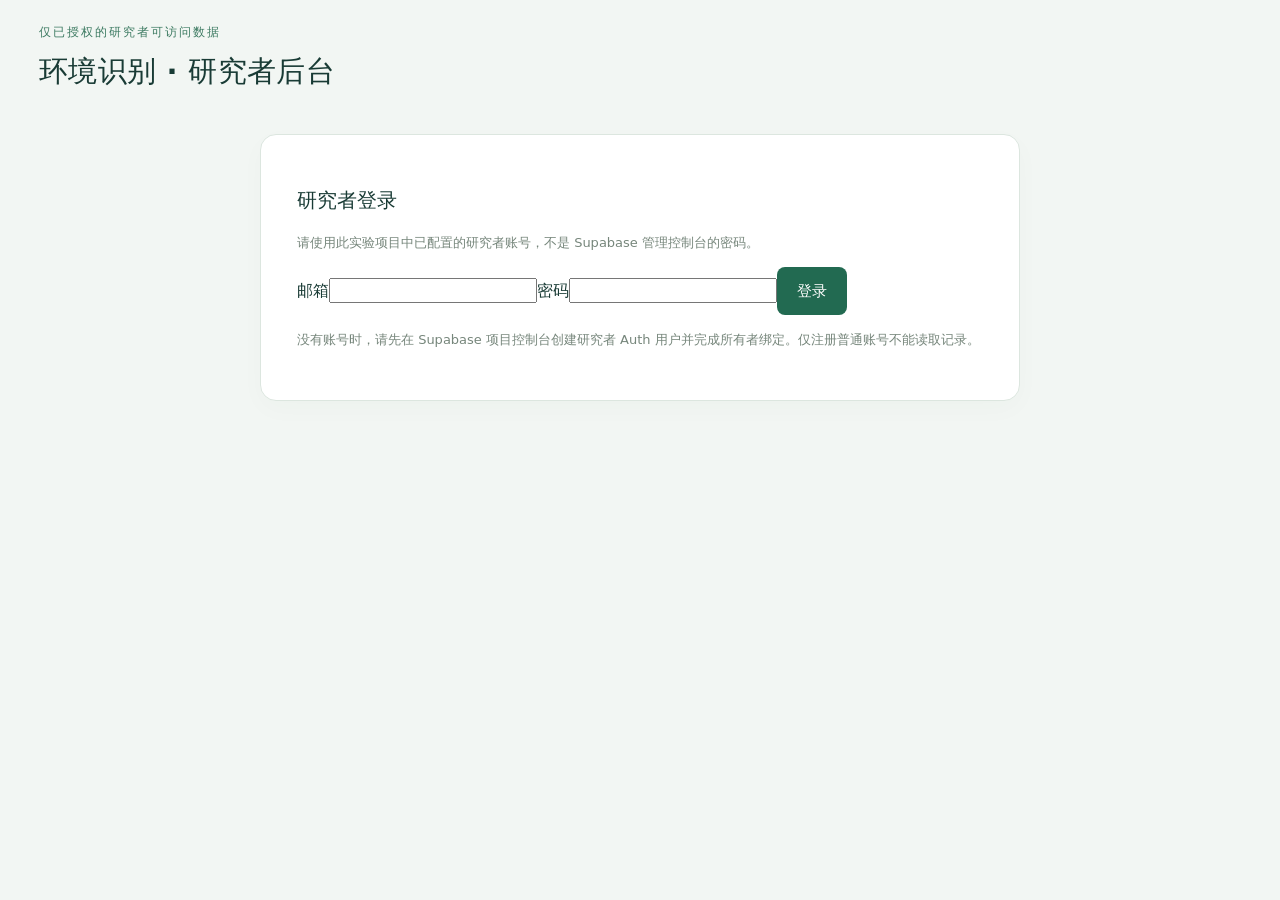
==== admin/index.html @ ad7ae343 "Publish green travel study static frontend" ====
<!doctype html><html lang="zh-CN"><head><meta charset="utf-8"><meta name="viewport" content="width=device-width,initial-scale=1"><meta name="robots" content="noindex,nofollow"><meta name="referrer" content="no-referrer"><title>研究者后台 · 环境识别</title><link rel="stylesheet" href="../task/style.css"></head><body><main class="page admin-page"><div class="admin-title"><div><div class="eyebrow">仅已授权的研究者可访问数据</div><h1>环境识别 · 研究者后台</h1></div><button class="btn secondary" id="logout" hidden>退出登录</button></div><p id="error" class="error-text" role="alert"></p><section id="login-panel" class="panel"><h2>研究者登录</h2><p class="small">请使用此实验项目中已配置的研究者账号，不是 Supabase 管理控制台的密码。</p><form id="login"><label>邮箱<input type="email" name="email" autocomplete="username" required></label><label>密码<input type="password" name="password" autocomplete="current-password" required></label><button class="btn primary" type="submit">登录</button></form><p class="small">没有账号时，请先在 Supabase 项目控制台创建研究者 Auth 用户并完成所有者绑定。仅注册普通账号不能读取记录。</p></section><section id="workspace" hidden><form id="filters" class="filters"><label>起始日期<input type="date" name="from"></label><label>结束日期<input type="date" name="to"></label><input name="q" aria-label="搜索随机码或编号" placeholder="搜索随机码 / 外部编号 / 内部ID"><select name="condition" aria-label="组别"><option value="">全部组别</option><option value="engagement">参与组</option><option value="completion">完成组</option></select><select name="status" aria-label="状态"><option value="">全部状态</option><option value="active">未领取</option><option value="final">已结束</option></select><button class="btn secondary">查询 / 刷新</button><button class="btn primary" type="button" id="export">导出CSV</button></form><div class="table-scroll"><table><thead><tr><th>随机码</th><th>外部编号</th><th>组别</th><th>状态</th><th>场景 / 圈画</th><th>奖励资格</th><th>建立时间</th><th>记录</th></tr></thead><tbody id="records"></tbody></table></div><div class="pager"><span id="count"></span><button class="btn secondary" id="previous">上一页</button><button class="btn secondary" id="next">下一页</button></div><section id="detail" class="admin-detail" hidden></section></section></main><script type="module" src="admin.mjs"></script></body></html>
---- task/style.css ----
:root{font-family:"PingFang SC","Microsoft YaHei",system-ui,sans-serif;color:#193b35;background:#f2f6f3;font-synthesis:none}*{box-sizing:border-box}body{margin:0}button,input,select{font:inherit}button,a{touch-action:manipulation}button{cursor:pointer}button:disabled{cursor:not-allowed;opacity:.4}button:focus-visible,a:focus-visible,input:focus-visible{outline:3px solid #e4a842;outline-offset:3px}[hidden]{display:none!important}.site-header{height:88px;background:#fff;border-top:5px solid #1a6751;border-bottom:1px solid #dce7df;padding:0 max(24px,calc((100vw - 1160px)/2));display:flex;align-items:center;justify-content:space-between}.brand{display:flex;align-items:center;gap:12px}.brand-icon{display:grid;place-items:center;width:43px;height:43px;background:#e9f3ec;border-radius:12px;color:#217258;font-family:serif;font-size:23px}.brand strong{font-size:22px;letter-spacing:3px}.brand div>span{display:block;font-size:11px;letter-spacing:2px;color:#70857c;margin-top:3px}.service-label{font-size:13px;color:#7a8f83}.page{max-width:1160px;margin:0 auto;padding:24px 24px 30px;min-height:calc(100vh - 150px)}.site-footer{text-align:center;color:#809187;font-size:12px;padding:22px}.steps{display:flex;align-items:center;justify-content:center;gap:30px;padding:10px 0 28px;color:#8c9e93;font-size:14px}.steps span{display:flex;align-items:center;gap:8px}.steps b{display:grid;place-items:center;width:25px;height:25px;border-radius:50%;background:#e2ebe5;font-size:13px}.steps .current{color:#1c6a50;font-weight:600}.steps .current b{color:white;background:#277357}.steps i{font-style:normal;color:#ccd9cf}.panel{background:#fff;border:1px solid #dce6df;border-radius:16px;padding:36px;box-shadow:0 8px 26px #294e3b06;max-width:760px;margin:0 auto}.eyebrow{color:#3c7a61;font-size:12px;letter-spacing:2px;font-weight:600}h1{font-size:29px;line-height:1.5;letter-spacing:.3px;margin:9px 0 24px;font-weight:650}h2{font-size:20px}.ticket{display:flex;align-items:center;justify-content:space-between;border:1px solid #e7d7b3;background:linear-gradient(110deg,#fffaf0,#f6edda);border-radius:12px;padding:20px 24px;margin:24px 0;color:#795a25}.ticket span{font-size:12px;letter-spacing:1px}.ticket h2{font-size:23px;color:#5d471f;margin:7px 0}.ticket p{font-size:12px;margin:0}.ticket>strong{font-size:56px;line-height:1;letter-spacing:-2px}.ticket small{font-size:16px;font-weight:500;margin-left:7px;letter-spacing:0}.section-title{font-size:17px;margin-top:28px}.rules ol{padding-left:21px;font-size:15px;line-height:1.9;color:#50645a}.rules li{padding:3px 0}.rule-key{background:#edf5ef;border-left:3px solid #3c805f;border-radius:0 6px 6px 0;padding:15px 18px;font-weight:600;line-height:1.75;margin:18px 0}.small{font-size:13px;color:#76867b;line-height:1.8}.btn{border:0;border-radius:8px;min-height:48px;padding:12px 20px;font-size:15px;font-weight:600;display:inline-flex;justify-content:center;align-items:center;transition:filter .15s}.btn:hover:not(:disabled){filter:brightness(.94)}.primary{color:#fff;background:#226a51}.secondary{background:#edf2ee;color:#3f6252;border:1px solid #d6e3d9}.start{width:100%;margin-top:16px}.sync{text-align:right;min-height:26px;font-size:12px;color:#72927c;margin:0 0 8px}.sync.error{color:#a34232;background:#fff0e9;border-radius:6px;padding:12px;text-align:left}.sync button{color:inherit;text-decoration:underline;border:0;background:none}.task-head{display:flex;justify-content:space-between;align-items:end}.task-head h1{margin:5px 0 18px;font-size:25px}.task-head p{font-size:13px;color:#7a8b80;margin-bottom:24px}.workbench{display:grid;grid-template-columns:minmax(0,800px) minmax(160px,1fr);gap:26px;align-items:center}.image-panel{background:white;border:1px solid #dae5dc;border-radius:12px;overflow:hidden}.image-toolbar{display:flex;align-items:center;justify-content:space-between;padding:10px 16px;font-size:13px;min-height:48px}.image-toolbar button{border:0;background:#f0f4f0;border-radius:5px;margin-left:8px;padding:5px 13px;color:#49624f}.photo-shell{position:relative;width:100%;aspect-ratio:1;background:#e3ebe5;overflow:hidden}.photo-shell img{display:block;width:100%;height:100%;object-fit:contain;user-select:none}.photo-shell svg{position:absolute;inset:0;width:100%;height:100%;touch-action:none;cursor:crosshair}.loading{position:absolute;inset:0;display:flex;justify-content:center;align-items:center;background:#eaf0eb;color:#708778;gap:15px}.image-panel>#notice{margin:10px 16px;font-size:12px}.task-actions{display:flex;flex-direction:column;gap:16px}.task-actions .btn{width:100%;height:58px}.nofind{background:#e7eff9;color:#285b88;border:1px solid #c7d9ed}.nofind[aria-pressed=true]{background:#326ea3;color:white}.end{background:#fcf0e5;color:#986236;border:1px solid #ead2bc}.settlement{text-align:center}.settlement-actions{display:flex;gap:16px;max-width:480px;margin:25px auto 0}.settlement-actions>*{flex:1}.final{text-align:center}.result-symbol{border-radius:50%;width:64px;height:64px;margin:0 auto 12px;display:grid;place-items:center;font-size:32px}.result-symbol.ok{color:#2a7758;background:#e5f3e9}.result-symbol.neutral{background:#f2f0eb;color:#a08c62}.result-text{font-size:16px;line-height:1.8}.code-box{background:#f3f7f3;border:1px dashed #b4cabc;border-radius:12px;padding:22px;margin:27px 0}.code-box>span{display:block;font-size:13px;color:#708478}.code-box>strong{display:block;font-family:ui-monospace,monospace;font-size:31px;letter-spacing:4px;margin:15px 0;user-select:all}.code-box .btn{font-size:13px;min-height:38px;padding:8px 14px}.return-note{font-size:14px;line-height:1.9;color:#536d5d}.annotation-mark,.annotation-draft{fill:none;stroke:#ffdf39;stroke-width:3;stroke-linecap:round;stroke-linejoin:round;stroke-dasharray:8 5;vector-effect:non-scaling-stroke;filter:drop-shadow(0 1px 2px #173a2a);animation:dash-flow 1.4s linear infinite}.annotation-draft{stroke:#fff6ab;stroke-width:2}.historical{stroke:#e8868b;opacity:.6;animation:none}.reference{fill:#ed625f14;stroke:#ed625f;stroke-width:2;stroke-dasharray:4 5;vector-effect:non-scaling-stroke}@keyframes dash-flow{to{stroke-dashoffset:-26}}.review-dialog{border:1px solid #dce5de;border-radius:12px;width:min(700px,95vw);max-height:90vh;padding:24px}.review-dialog::backdrop{background:#0e2a2280}.review-dialog>.btn{position:sticky;bottom:0;margin-top:16px}.admin-page{max-width:1250px}.admin-title{display:flex;align-items:center;justify-content:space-between}.admin-title a{font-size:14px;color:#397453}.filters{display:flex;gap:12px;flex-wrap:wrap;margin:20px 0}.filters input{flex:1;min-width:200px}.filters input,.filters select{padding:12px;border:1px solid #cddcd0;border-radius:7px;background:white}.table-scroll{overflow:auto;border:1px solid #d7e3d9;border-radius:10px;background:white}table{border-collapse:collapse;width:100%;font-size:13px;white-space:nowrap}th,td{padding:13px;text-align:left;border-bottom:1px solid #edf1ed}th{color:#6c8173;font-size:12px;background:#f7faf7}td button{border:0;background:#e9f3ec;color:#2b684d;border-radius:5px;padding:6px 10px}.pager{display:flex;gap:20px;align-items:center;margin:18px 0}.admin-detail{background:white;padding:24px;border-radius:12px;border:1px solid #d7e3d9}.detail-head{display:flex;gap:12px;flex-wrap:wrap;align-items:center}.detail-head h2{margin-right:auto}.scene-grid{display:grid;grid-template-columns:1fr 1fr;gap:22px}.scene-card p{font-size:12px;color:#728476}.scene-card h3{font-size:15px}.scene-card .photo-shell svg{cursor:default}.mono{font-family:ui-monospace,monospace}.admin-event{max-height:300px;overflow:auto;white-space:pre-wrap;font-size:12px;background:#f3f6f3;padding:16px}.error-text{color:#a14735}.legend{display:flex;gap:20px;font-size:12px;margin:20px 0}.legend span:first-child{color:#9f8509}.legend span:nth-child(2){color:#bc646e}.legend span:last-child{color:#c25f5b}
@media(min-width:761px){
 body:has(>.task-page) .site-header{height:64px}
 .task-page{max-width:none;height:calc(100dvh - 90px);min-height:0;padding:8px clamp(24px,3vw,80px) 6px;display:flex;flex-direction:column}
 .task-page .sync{flex:none;min-height:20px;line-height:20px;margin:0 0 4px}
 .task-page .workbench{flex:1;min-height:0;grid-template-columns:minmax(0,1fr) minmax(280px,1fr);gap:clamp(24px,3vw,64px)}
 .task-page .image-panel{min-width:0;width:min(100%,max(220px,calc(100dvh - 222px)));align-self:start;justify-self:start}
 .task-sidebar{width:100%;max-width:640px;justify-self:center;text-align:center}
 .task-sidebar .steps{padding:0;gap:clamp(10px,1.4vw,24px)}
 .task-sidebar .task-instruction{margin:16px 0 30px}
 .task-page .task-actions{width:min(100%,360px);margin-inline:auto;gap:clamp(26px,4dvh,40px)}
 .task-page:has(.sync.error){height:auto;min-height:calc(100dvh - 90px)}
}
.task-page .image-toolbar{min-height:44px;padding:6px 12px;gap:10px}
.task-page .scene-label{display:flex;align-items:center;gap:12px;min-width:0}
.task-page .scene-label h1{font-size:22px;line-height:30px;margin:0;white-space:nowrap}
.task-page .scene-label .eyebrow{font-size:11px;letter-spacing:1px;white-space:nowrap}
.task-page .image-toolbar>div:last-child{display:flex;flex:none}
.task-page .image-toolbar button{margin-left:6px;padding:5px 10px}
.task-page .image-panel>#notice{min-height:32px;line-height:16px;margin:6px 12px}
.task-instruction{font-size:13px;line-height:20px;color:#7a8b80}
body:has(>.task-page) .site-footer{height:26px;padding:5px 12px;line-height:16px}
@media(max-width:760px){
 .task-page{min-height:0;padding-block:10px}
 .task-page .workbench{gap:16px}
 .task-sidebar .steps{padding:0}
 .task-instruction{text-align:center;font-size:12px;margin:8px 0 14px}
}
@media(max-width:760px){.site-header{height:75px;padding:0 18px}.page{padding:18px 14px}.panel{padding:24px 20px}.steps{gap:12px;font-size:12px;padding-bottom:20px}.steps i{display:none}.steps b{width:23px;height:23px}.steps span{gap:6px}h1{font-size:23px}.ticket{padding:18px}.task-head{display:block}.task-head p{margin:0 0 14px}.workbench{grid-template-columns:1fr;gap:14px}.task-actions{display:grid;grid-template-columns:repeat(3,1fr);gap:8px}.task-actions .btn{height:50px;font-size:13px;padding:10px 5px}.image-panel>#notice{margin:8px 12px}.code-box>strong{font-size:26px;letter-spacing:2px}.scene-grid{grid-template-columns:1fr}.admin-title{display:block}.settlement-actions{gap:10px}.service-label{font-size:12px}}
@media(prefers-reduced-motion:reduce){.annotation-mark,.annotation-draft{animation:none}}
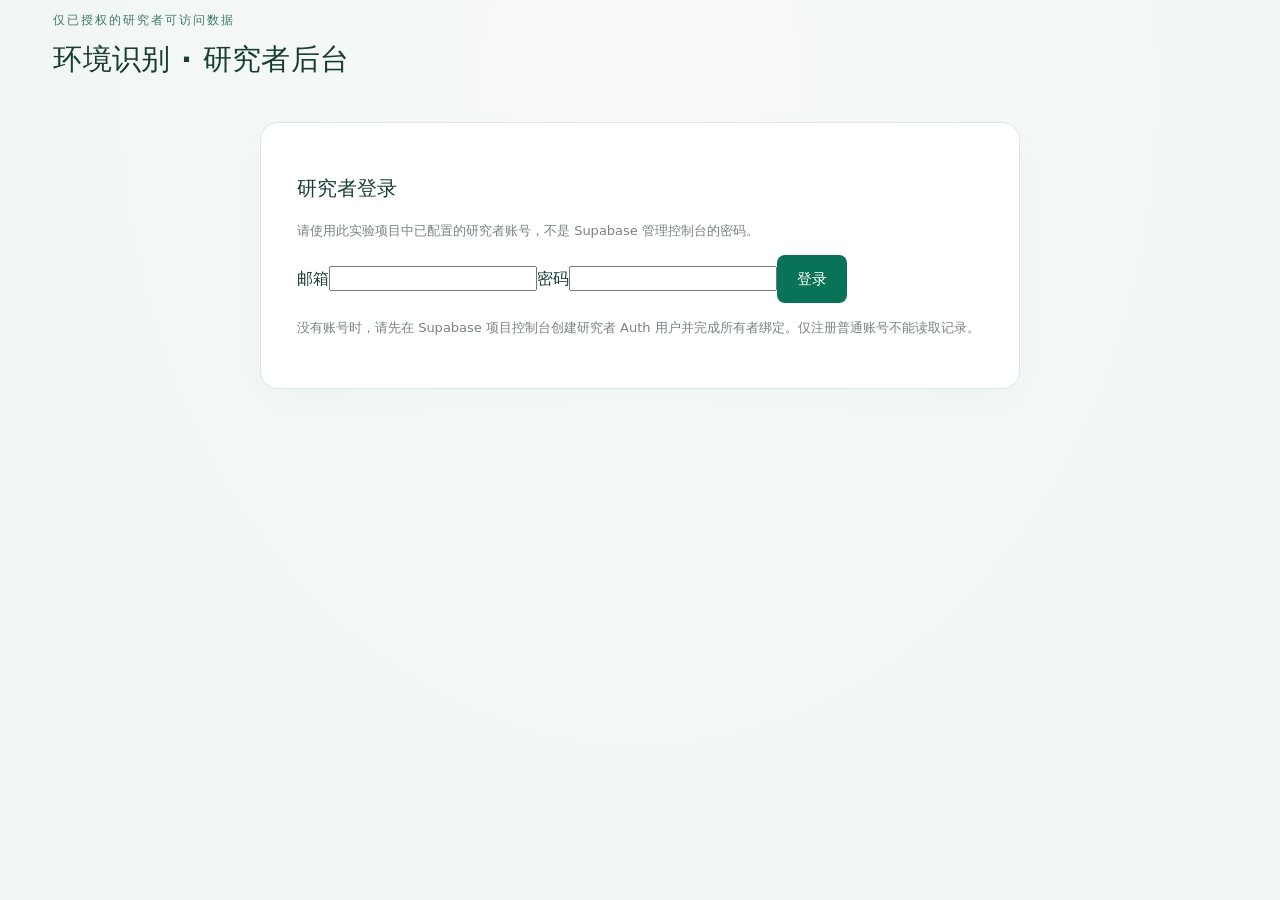
==== commit 63409aa4: "Refresh study pages and optimize photo loading" ====
--- a/admin/index.html
+++ b/admin/index.html
@@ -1 +1 @@
-<!doctype html><html lang="zh-CN"><head><meta charset="utf-8"><meta name="viewport" content="width=device-width,initial-scale=1"><meta name="robots" content="noindex,nofollow"><meta name="referrer" content="no-referrer"><title>研究者后台 · 环境识别</title><link rel="stylesheet" href="../task/style.css"></head><body><main class="page admin-page"><div class="admin-title"><div><div class="eyebrow">仅已授权的研究者可访问数据</div><h1>环境识别 · 研究者后台</h1></div><button class="btn secondary" id="logout" hidden>退出登录</button></div><p id="error" class="error-text" role="alert"></p><section id="login-panel" class="panel"><h2>研究者登录</h2><p class="small">请使用此实验项目中已配置的研究者账号，不是 Supabase 管理控制台的密码。</p><form id="login"><label>邮箱<input type="email" name="email" autocomplete="username" required></label><label>密码<input type="password" name="password" autocomplete="current-password" required></label><button class="btn primary" type="submit">登录</button></form><p class="small">没有账号时，请先在 Supabase 项目控制台创建研究者 Auth 用户并完成所有者绑定。仅注册普通账号不能读取记录。</p></section><section id="workspace" hidden><form id="filters" class="filters"><label>起始日期<input type="date" name="from"></label><label>结束日期<input type="date" name="to"></label><input name="q" aria-label="搜索随机码或编号" placeholder="搜索随机码 / 外部编号 / 内部ID"><select name="condition" aria-label="组别"><option value="">全部组别</option><option value="engagement">参与组</option><option value="completion">完成组</option></select><select name="status" aria-label="状态"><option value="">全部状态</option><option value="active">未领取</option><option value="final">已结束</option></select><button class="btn secondary">查询 / 刷新</button><button class="btn primary" type="button" id="export">导出CSV</button></form><div class="table-scroll"><table><thead><tr><th>随机码</th><th>外部编号</th><th>组别</th><th>状态</th><th>场景 / 圈画</th><th>奖励资格</th><th>建立时间</th><th>记录</th></tr></thead><tbody id="records"></tbody></table></div><div class="pager"><span id="count"></span><button class="btn secondary" id="previous">上一页</button><button class="btn secondary" id="next">下一页</button></div><section id="detail" class="admin-detail" hidden></section></section></main><script type="module" src="admin.mjs"></script></body></html>
+<!doctype html><html lang="zh-CN"><head><meta charset="utf-8"><meta name="viewport" content="width=device-width,initial-scale=1"><meta name="robots" content="noindex,nofollow"><meta name="referrer" content="no-referrer"><title>研究者后台 · 环境识别</title><link rel="stylesheet" href="../task/style.css?v=20261101-ui1"></head><body><main class="page admin-page"><div class="admin-title"><div><div class="eyebrow">仅已授权的研究者可访问数据</div><h1>环境识别 · 研究者后台</h1></div><button class="btn secondary" id="logout" hidden>退出登录</button></div><p id="error" class="error-text" role="alert"></p><section id="login-panel" class="panel"><h2>研究者登录</h2><p class="small">请使用此实验项目中已配置的研究者账号，不是 Supabase 管理控制台的密码。</p><form id="login"><label>邮箱<input type="email" name="email" autocomplete="username" required></label><label>密码<input type="password" name="password" autocomplete="current-password" required></label><button class="btn primary" type="submit">登录</button></form><p class="small">没有账号时，请先在 Supabase 项目控制台创建研究者 Auth 用户并完成所有者绑定。仅注册普通账号不能读取记录。</p></section><section id="workspace" hidden><form id="filters" class="filters"><label>起始日期<input type="date" name="from"></label><label>结束日期<input type="date" name="to"></label><input name="q" aria-label="搜索随机码或编号" placeholder="搜索随机码 / 外部编号 / 内部ID"><select name="condition" aria-label="组别"><option value="">全部组别</option><option value="engagement">参与组</option><option value="completion">完成组</option></select><select name="status" aria-label="状态"><option value="">全部状态</option><option value="active">未领取</option><option value="final">已结束</option></select><button class="btn secondary">查询 / 刷新</button><button class="btn primary" type="button" id="export">导出CSV</button></form><div class="table-scroll"><table><thead><tr><th>随机码</th><th>外部编号</th><th>组别</th><th>状态</th><th>场景 / 圈画</th><th>奖励资格</th><th>建立时间</th><th>记录</th></tr></thead><tbody id="records"></tbody></table></div><div class="pager"><span id="count"></span><button class="btn secondary" id="previous">上一页</button><button class="btn secondary" id="next">下一页</button></div><section id="detail" class="admin-detail" hidden></section></section></main><script type="module" src="admin.mjs?v=20261101-ui1"></script></body></html>
--- a/task/style.css
+++ b/task/style.css
@@ -28,3 +28,63 @@
 }
 @media(max-width:760px){.site-header{height:75px;padding:0 18px}.page{padding:18px 14px}.panel{padding:24px 20px}.steps{gap:12px;font-size:12px;padding-bottom:20px}.steps i{display:none}.steps b{width:23px;height:23px}.steps span{gap:6px}h1{font-size:23px}.ticket{padding:18px}.task-head{display:block}.task-head p{margin:0 0 14px}.workbench{grid-template-columns:1fr;gap:14px}.task-actions{display:grid;grid-template-columns:repeat(3,1fr);gap:8px}.task-actions .btn{height:50px;font-size:13px;padding:10px 5px}.image-panel>#notice{margin:8px 12px}.code-box>strong{font-size:26px;letter-spacing:2px}.scene-grid{grid-template-columns:1fr}.admin-title{display:block}.settlement-actions{gap:10px}.service-label{font-size:12px}}
 @media(prefers-reduced-motion:reduce){.annotation-mark,.annotation-draft{animation:none}}
+
+/* 2026-11-01: one shared left edge, compact rules, and clearer final feedback. */
+:root{--layout-width:1280px;--gutter:clamp(20px,3vw,56px);--header-height:72px;background:#f1f6f3;color:#173d34}
+body{background:radial-gradient(ellipse at 50% 10%,#f8fbf8 0,#f1f6f3 75%);min-height:100dvh}
+.site-header{height:var(--header-height);padding-inline:max(var(--gutter),calc((100vw - var(--layout-width))/2 + var(--gutter)));border-top:4px solid #08735a;background:#ffffffed}
+.brand{gap:12px}.brand-icon{font:700 25px/1 system-ui,sans-serif;width:43px;height:43px;color:#08735a;background:#e7f3ec;border:1px solid #e0ede5;border-radius:13px}
+.brand strong{font-size:23px;letter-spacing:3px}.brand div>span{font-size:10px;letter-spacing:2.5px}
+.page{max-width:var(--layout-width);min-height:calc(100dvh - var(--header-height));padding:12px var(--gutter) 18px}
+.page.admin-page{max-width:1250px}.sync{min-height:20px;line-height:20px;margin:0 0 4px;font-size:11px}
+.steps{gap:24px;padding:6px 0 16px;font-size:14px}.steps b{width:26px;height:26px}.steps .current{color:#007357}.steps .current b{background:#007357}
+.panel{border-color:#dce8df;border-radius:18px;box-shadow:0 10px 36px #163b2c05}
+.rules{max-width:920px;padding:18px 28px 20px}.rules>.eyebrow{font-size:10px;line-height:16px;letter-spacing:1.4px}
+.rules h1{font-size:26px;line-height:1.4;margin:4px 0 0;padding-bottom:10px;border-bottom:1px solid #dfe6e1;letter-spacing:.5px}
+.rules .ticket{margin:12px 0;padding:10px 20px;border-color:#e9d9b7;background:linear-gradient(115deg,#fffbf2,#f8eed9);border-radius:12px}
+.rules .ticket span{font-size:11px;line-height:16px}.rules .ticket h2{font-size:22px;line-height:28px;margin:2px 0}.rules .ticket p{font-size:11px;line-height:16px;color:#967747}.rules .ticket>strong{font-size:50px;color:#936314}
+.rules .section-title{font-size:16px;line-height:24px;margin:12px 0 6px}
+.rules ol{list-style:none;margin:0;padding:0;color:#526e60;font-size:14px;line-height:1.7}
+.rules li{position:relative;padding:2px 0 2px 20px;min-height:26px}
+.rules li:before{content:"";position:absolute;left:1px;top:11px;width:7px;height:7px;border-radius:50%;background:#07855b;z-index:1}
+.rules li:not(:last-child):after{content:"";position:absolute;left:4px;top:16px;bottom:-12px;width:1px;background:#9cc9b1}
+.rules .rule-key{margin:10px 0;padding:10px 15px;font-size:14px;line-height:1.75;color:#15513d;background:#eaf5ef;border-left:3px solid #07845e;border-radius:0 7px 7px 0}
+.rules>.small{font-size:13px;line-height:1.65;margin:8px 0 0;color:#6c8275}
+.rules .start{margin-top:12px;min-height:44px;padding:10px 20px;background:#007358;border-radius:7px}
+.btn{transition:filter .15s,box-shadow .15s}.primary{background:#087356}.btn.primary:hover:not(:disabled){box-shadow:0 5px 16px #12654820}
+.photo-shell picture{display:block;width:100%;height:100%}.photo-shell img{object-fit:contain}
+.image-panel{border-color:#d9e6dd;border-radius:14px;box-shadow:0 8px 24px #1b483709}
+.task-page .image-toolbar{min-height:44px;padding:7px 12px}.task-page .scene-label h1{font-size:23px}
+.task-page .image-panel>#notice{min-height:30px;line-height:17px;margin:7px 12px;font-size:12px}
+.task-sidebar .task-instruction{color:#6b8376}.task-actions .btn{border-radius:10px;font-size:16px;letter-spacing:.5px}
+.task-actions .primary{background:#087356}.task-actions .end{background:#fff2e8;border-color:#ebd3bd}.task-actions .nofind{background:#e9f1fb;border-color:#cbdcf0}
+.task-actions .nofind[aria-pressed=true]{background:#326ea3;color:white}
+.reward-page .panel{max-width:800px;padding:28px 36px}.reward-page .ticket{margin:20px 0}
+.final h1{font-size:28px;margin:10px 0 18px;color:#086d50}.result-symbol.ok{background:#e6f4ea;color:#087356}
+.result-notice{font-size:17px;line-height:1.9;color:#385e4d;max-width:560px;margin:16px auto 22px}
+.code-box{padding:20px 24px;margin:22px 0 0;background:#f2f8f4;border:1px dashed #a7cbb5;border-radius:12px}
+.code-box>span{font-size:15px;line-height:1.8;color:#3d6551}.code-box>strong{font-size:34px;letter-spacing:4px;margin:16px 0 18px;color:#174d37}
+.result-dialog{width:min(540px,92vw);text-align:center;padding:30px;border-radius:18px}.result-dialog h2{font-size:24px;color:#086d50;margin:0 0 18px}.result-dialog .return-note{font-size:15px}.result-dialog>.btn{min-width:150px}
+@media(min-width:761px){
+ body:has(>.task-page) .site-header{height:var(--header-height)}
+ .task-page{max-width:var(--layout-width);height:calc(100dvh - var(--header-height));min-height:0;padding:10px var(--gutter) 12px}
+ .task-page .sync{min-height:20px;margin:0 0 4px}
+ .task-page .workbench{grid-template-columns:minmax(0,1fr) minmax(280px,1fr);gap:clamp(28px,4vw,70px)}
+ .task-page .image-panel{width:min(100%,max(220px,calc(100dvh - 212px)));justify-self:start;align-self:start}
+ .task-sidebar .steps{gap:clamp(10px,1.3vw,22px);padding:0}.task-sidebar .task-instruction{margin:18px 0 32px}
+ .task-page .task-actions{gap:clamp(30px,4.5dvh,42px);width:min(100%,360px)}
+ .task-page:has(.sync.error){height:auto;min-height:calc(100dvh - var(--header-height))}
+}
+@media(min-width:761px) and (max-height:740px){
+ :root{--header-height:60px}.brand-icon{width:38px;height:38px;font-size:23px}.brand strong{font-size:21px}
+ .rules{padding:16px 26px}.rules h1{font-size:25px;padding-bottom:8px}.rules .ticket{margin:10px 0;padding:9px 18px}
+ .rules .section-title{margin:10px 0 4px}.rules .rule-key{margin:8px 0}.rules .start{margin-top:10px}.rules-page .steps{padding-bottom:12px}
+}
+@media(max-width:760px){
+ :root{--gutter:16px;--header-height:64px}.site-header{padding-inline:var(--gutter)}.brand-icon{width:38px;height:38px;font-size:23px}.brand strong{font-size:21px}
+ .page{padding:10px var(--gutter) 18px}.steps{gap:12px;font-size:12px;padding-bottom:14px}.steps b{width:23px;height:23px}
+ .rules{padding:20px}.rules h1{font-size:22px;line-height:1.5}.rules .ticket{padding:12px 15px}.rules .ticket h2{font-size:21px}.rules .ticket>strong{font-size:44px}
+ .rules ol,.rules .rule-key{font-size:14px;line-height:1.8}.rules li{padding-block:4px}.rules .rule-key{padding:12px}.rules>.small{font-size:13px;line-height:1.8}
+ .task-page .workbench{gap:16px}.task-sidebar .steps{padding:0}.task-page .task-actions{gap:10px}.task-actions .btn{font-size:13px;letter-spacing:0;height:52px}
+ .reward-page .panel{padding:24px 20px}.final h1{font-size:25px}.result-notice{font-size:16px}.code-box{padding:18px 14px}.code-box>span{font-size:14px}.code-box>strong{font-size:27px;letter-spacing:2px}
+}
